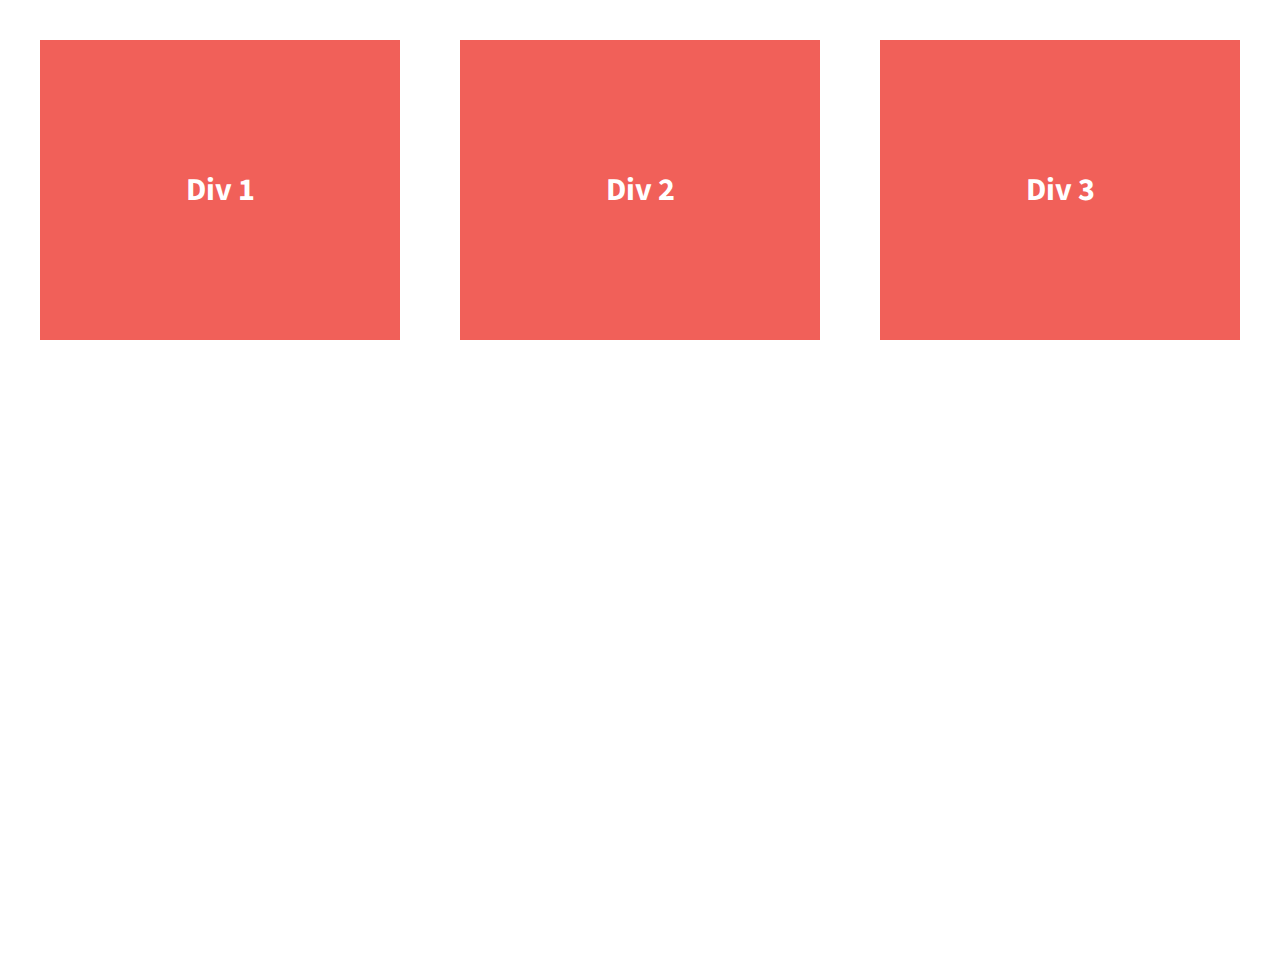
==== divs-flexbox/index.html @ d615d1c5 "centering multiple divs using flexbox" ====
<!doctype html>
<html class="no-js" lang="">
    <head>
        <meta charset="utf-8">
        <meta http-equiv="x-ua-compatible" content="ie=edge">
        <title>Make me into a grid!</title>
        <meta name="description" content="">
        <meta name="viewport" content="width=device-width, initial-scale=1">

        <link rel="apple-touch-icon" href="apple-touch-icon.png">
        <!-- Place favicon.ico in the root directory -->

        <link rel="stylesheet" href="css/normalize.css">
        <link rel="stylesheet" href="css/main.css">
        <script src="js/vendor/modernizr-2.8.3.min.js"></script>
        <link href='http://fonts.googleapis.com/css?family=Lora:700' rel='stylesheet' type='text/css'>
        <link href='http://fonts.googleapis.com/css?family=Source+Sans+Pro:400,700' rel='stylesheet' type='text/css'>
    </head>
    <body>
        <!--[if lt IE 8]>
            <p class="browserupgrade">You are using an <strong>outdated</strong> browser. Please <a href="http://browsehappy.com/">upgrade your browser</a> to improve your experience.</p>
        <![endif]-->
       
        <section class="wrapper">
            <div class="div-1">
                Div 1
            </div>
            <div class="div-2">
                Div 2
            </div>
            <div class="div-3">
                Div 3
            </div>
        </section>    

        <script src="https://ajax.googleapis.com/ajax/libs/jquery/1.11.3/jquery.min.js"></script>
        <script>window.jQuery || document.write('<script src="js/vendor/jquery-1.11.3.min.js"><\/script>')</script>
        <script src="js/plugins.js"></script>
        <script src="js/main.js"></script>

        <!-- Google Analytics: change UA-XXXXX-X to be your site's ID. -->
        <script>
            (function(b,o,i,l,e,r){b.GoogleAnalyticsObject=l;b[l]||(b[l]=
            function(){(b[l].q=b[l].q||[]).push(arguments)});b[l].l=+new Date;
            e=o.createElement(i);r=o.getElementsByTagName(i)[0];
            e.src='https://www.google-analytics.com/analytics.js';
            r.parentNode.insertBefore(e,r)}(window,document,'script','ga'));
            ga('create','UA-XXXXX-X','auto');ga('send','pageview');
        </script>
    </body>
</html>
---- divs-flexbox/css/main.css ----
/*! HTML5 Boilerplate v5.2.0 | MIT License | https://html5boilerplate.com/ */

/*
 * What follows is the result of much research on cross-browser styling.
 * Credit left inline and big thanks to Nicolas Gallagher, Jonathan Neal,
 * Kroc Camen, and the H5BP dev community and team.
 */

/* ==========================================================================
   Base styles: opinionated defaults
   ========================================================================== */

html {
    color: #222;
    font-size: 1em;
    line-height: 1.4;
}

/*
 * Remove text-shadow in selection highlight:
 * https://twitter.com/miketaylr/status/12228805301
 *
 * These selection rule sets have to be separate.
 * Customize the background color to match your design.
 */

::-moz-selection {
    background: #b3d4fc;
    text-shadow: none;
}

::selection {
    background: #b3d4fc;
    text-shadow: none;
}

/*
 * A better looking default horizontal rule
 */

hr {
    display: block;
    height: 1px;
    border: 0;
    border-top: 1px solid #ccc;
    margin: 1em 0;
    padding: 0;
}

/*
 * Remove the gap between audio, canvas, iframes,
 * images, videos and the bottom of their containers:
 * https://github.com/h5bp/html5-boilerplate/issues/440
 */

audio,
canvas,
iframe,
img,
svg,
video {
    vertical-align: middle;
}

/*
 * Remove default fieldset styles.
 */

fieldset {
    border: 0;
    margin: 0;
    padding: 0;
}

/*
 * Allow only vertical resizing of textareas.
 */

textarea {
    resize: vertical;
}

/* ==========================================================================
   Browser Upgrade Prompt
   ========================================================================== */

.browserupgrade {
    margin: 0.2em 0;
    background: #ccc;
    color: #000;
    padding: 0.2em 0;
}

/* ==========================================================================
   Author's custom styles
   ========================================================================== */


html {
  background-color: #fff;
  height: 100%;
}

body {
  font-family: 'Source Sans Pro', sans-serif;
  padding: 2em;
  font-size: 1.25em;
  height: 100%;
}

.wrapper {
  /*add display:flex and set justify-content to space-between*/
  font-weight: 700;
  display: flex;
  justify-content: space-between;
}

.div-1, .div-2, .div-3 {
  /*give the divs a width of 30%, add display:flex, set justify-content and align-items to center*/
  color: #fff;
  line-height: 1.5em;
  font-size: 1.6em;
  background-color: #f16059;
  height: 300px;
  display: flex;
  width: 30%;
  justify-content: center;
  align-items: center;
}




/* ==========================================================================
   Helper classes
   ========================================================================== */

/*
 * Hide visually and from screen readers:
 */

.hidden {
    display: none !important;
}

/*
 * Hide only visually, but have it available for screen readers:
 * http://snook.ca/archives/html_and_css/hiding-content-for-accessibility
 */

.visuallyhidden {
    border: 0;
    clip: rect(0 0 0 0);
    height: 1px;
    margin: -1px;
    overflow: hidden;
    padding: 0;
    position: absolute;
    width: 1px;
}

/*
 * Extends the .visuallyhidden class to allow the element
 * to be focusable when navigated to via the keyboard:
 * https://www.drupal.org/node/897638
 */

.visuallyhidden.focusable:active,
.visuallyhidden.focusable:focus {
    clip: auto;
    height: auto;
    margin: 0;
    overflow: visible;
    position: static;
    width: auto;
}

/*
 * Hide visually and from screen readers, but maintain layout
 */

.invisible {
    visibility: hidden;
}

/*
 * Clearfix: contain floats
 *
 * For modern browsers
 * 1. The space content is one way to avoid an Opera bug when the
 *    `contenteditable` attribute is included anywhere else in the document.
 *    Otherwise it causes space to appear at the top and bottom of elements
 *    that receive the `clearfix` class.
 * 2. The use of `table` rather than `block` is only necessary if using
 *    `:before` to contain the top-margins of child elements.
 */

.clearfix:before,
.clearfix:after {
    content: " "; /* 1 */
    display: table; /* 2 */
}

.clearfix:after {
    clear: both;
}

/* ==========================================================================
   EXAMPLE Media Queries for Responsive Design.
   These examples override the primary ('mobile first') styles.
   Modify as content requires.
   ========================================================================== */

@media print,
       (-webkit-min-device-pixel-ratio: 1.25),
       (min-resolution: 1.25dppx),
       (min-resolution: 120dpi) {
    /* Style adjustments for high resolution devices */
}

/* ==========================================================================
   Print styles.
   Inlined to avoid the additional HTTP request:
   http://www.phpied.com/delay-loading-your-print-css/
   ========================================================================== */

@media print {
    *,
    *:before,
    *:after {
        background: transparent !important;
        color: #000 !important; /* Black prints faster:
                                   http://www.sanbeiji.com/archives/953 */
        box-shadow: none !important;
        text-shadow: none !important;
    }

    a,
    a:visited {
        text-decoration: underline;
    }

    a[href]:after {
        content: " (" attr(href) ")";
    }

    abbr[title]:after {
        content: " (" attr(title) ")";
    }

    /*
     * Don't show links that are fragment identifiers,
     * or use the `javascript:` pseudo protocol
     */

    a[href^="#"]:after,
    a[href^="javascript:"]:after {
        content: "";
    }

    pre,
    blockquote {
        border: 1px solid #999;
        page-break-inside: avoid;
    }

    /*
     * Printing Tables:
     * http://css-discuss.incutio.com/wiki/Printing_Tables
     */

    thead {
        display: table-header-group;
    }

    tr,
    img {
        page-break-inside: avoid;
    }

    img {
        max-width: 100% !important;
    }

    p,
    h2,
    h3 {
        orphans: 3;
        widows: 3;
    }

    h2,
    h3 {
        page-break-after: avoid;
    }
}
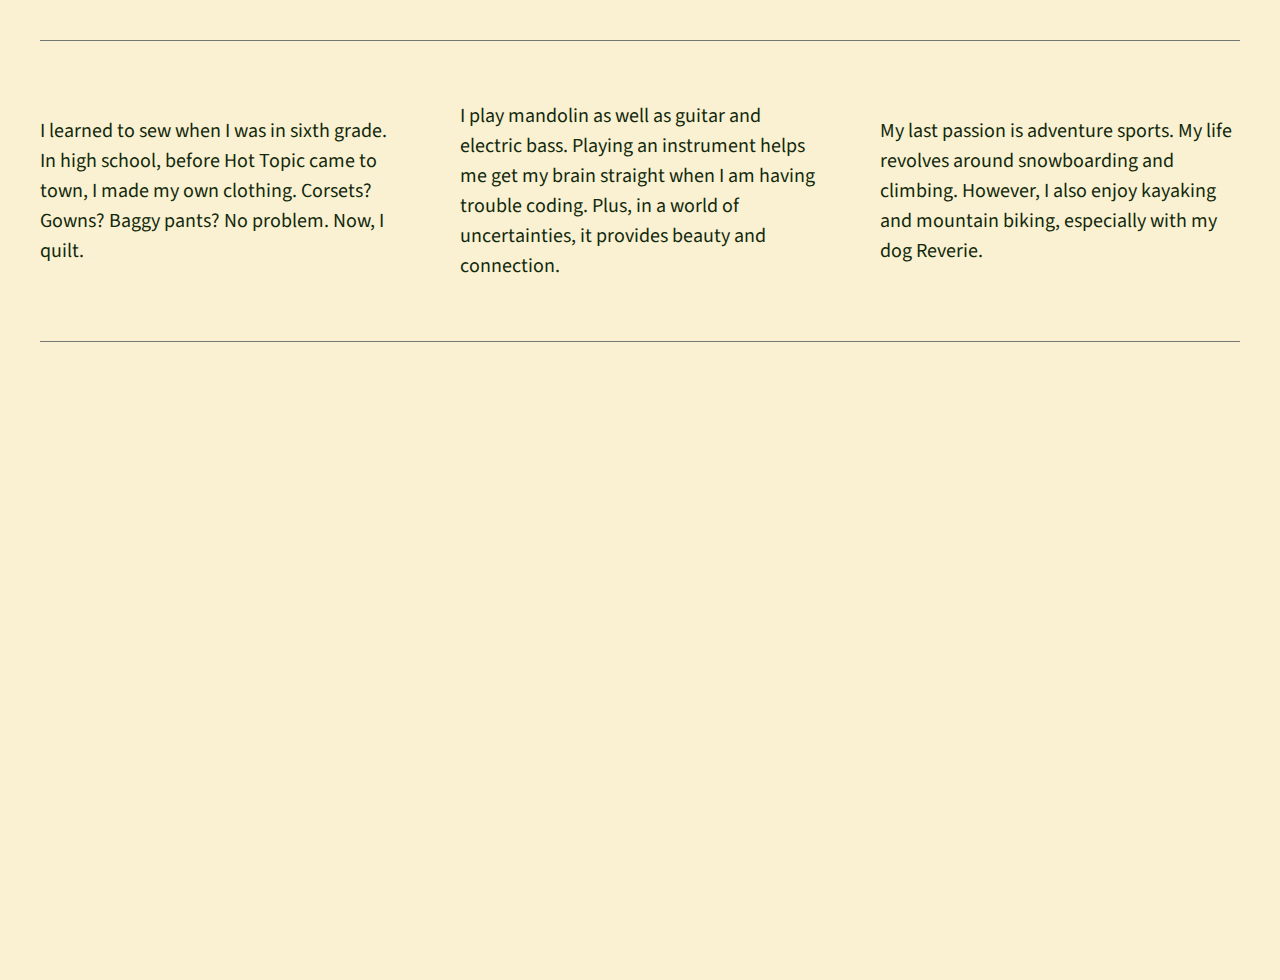
==== commit 9b8671d3: "personalized and styled divs using flexbox" ====
--- a/divs-flexbox/index.html
+++ b/divs-flexbox/index.html
@@ -23,13 +23,13 @@
        
         <section class="wrapper">
             <div class="div-1">
-                Div 1
+                I learned to sew when I was in sixth grade. In high school, before Hot Topic came to town, I made my own clothing. Corsets? Gowns? Baggy pants? No problem. Now, I quilt. 
             </div>
             <div class="div-2">
-                Div 2
+                I play mandolin as well as guitar and electric bass. Playing an instrument helps me get my brain straight when I am having trouble coding. Plus, in a world of uncertainties, it provides beauty and connection. 
             </div>
             <div class="div-3">
-                Div 3
+                My last passion is adventure sports. My life revolves around snowboarding and climbing. However, I also enjoy kayaking and mountain biking, especially with my dog Reverie. 
             </div>
         </section>    
 
--- a/divs-flexbox/css/main.css
+++ b/divs-flexbox/css/main.css
@@ -12,7 +12,7 @@
 
 html {
     color: #222;
-    font-size: 1em;
+    font-size: 16px;
     line-height: 1.4;
 }
 
@@ -106,26 +106,37 @@
   padding: 2em;
   font-size: 1.25em;
   height: 100%;
+  background-color: #f9f1d1;
 }
 
 .wrapper {
   /*add display:flex and set justify-content to space-between*/
-  font-weight: 700;
   display: flex;
   justify-content: space-between;
+  border-top: solid 1px #747773;
+  border-bottom: solid 1px #747773;
 }
 
 .div-1, .div-2, .div-3 {
   /*give the divs a width of 30%, add display:flex, set justify-content and align-items to center*/
-  color: #fff;
+  color: #12280c;
   line-height: 1.5em;
-  font-size: 1.6em;
-  background-color: #f16059;
+  font-size: 1em;
+  background-color: #f9f1d1;
   height: 300px;
   display: flex;
   width: 30%;
   justify-content: center;
   align-items: center;
+  /*padding: 1em;*/
+}
+
+.div-1 {
+	padding-right: 16px;
+}
+
+.div-2 {
+	padding-right: 16px;
 }
 
 
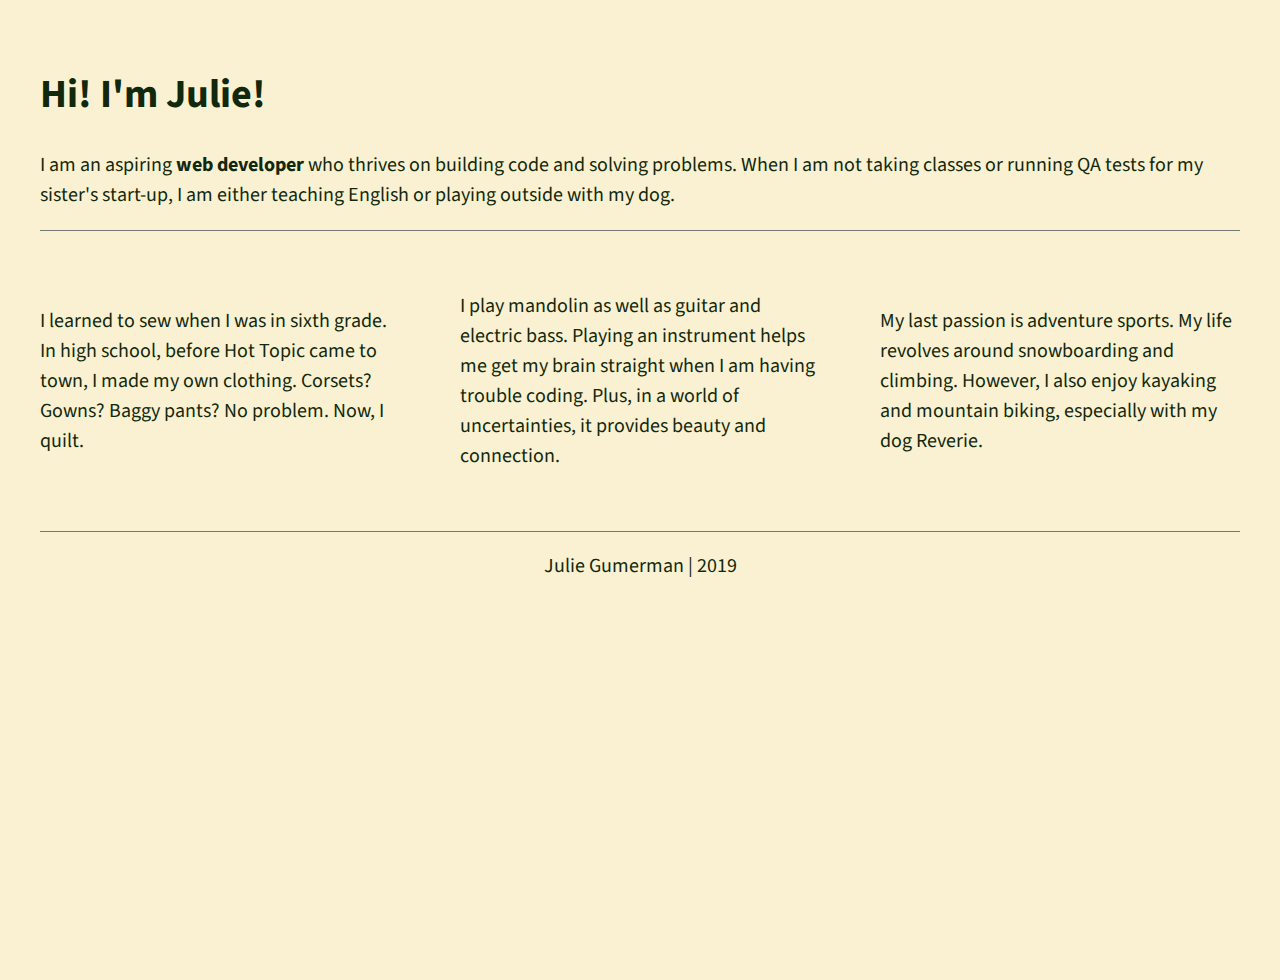
==== commit ea1d977b: "updated website content" ====
--- a/divs-flexbox/index.html
+++ b/divs-flexbox/index.html
@@ -20,6 +20,14 @@
         <!--[if lt IE 8]>
             <p class="browserupgrade">You are using an <strong>outdated</strong> browser. Please <a href="http://browsehappy.com/">upgrade your browser</a> to improve your experience.</p>
         <![endif]-->
+
+        <header>
+            <h1>Hi! I'm Julie!</h1>
+        </header>
+        <section class ="about">
+            <p>I am an aspiring <strong>web developer</strong> who thrives on building code and solving problems. When I am not taking classes or running QA tests for my sister's start-up, I am either teaching English or playing outside with my dog.</p> 
+
+        </section>
        
         <section class="wrapper">
             <div class="div-1">
@@ -32,6 +40,9 @@
                 My last passion is adventure sports. My life revolves around snowboarding and climbing. However, I also enjoy kayaking and mountain biking, especially with my dog Reverie. 
             </div>
         </section>    
+        <footer>
+            <p>Julie Gumerman | 2019</p>
+        </footer>
 
         <script src="https://ajax.googleapis.com/ajax/libs/jquery/1.11.3/jquery.min.js"></script>
         <script>window.jQuery || document.write('<script src="js/vendor/jquery-1.11.3.min.js"><\/script>')</script>
--- a/divs-flexbox/css/main.css
+++ b/divs-flexbox/css/main.css
@@ -97,7 +97,7 @@
 
 
 html {
-  background-color: #fff;
+  background-color: #f9f1d1;
   height: 100%;
 }
 
@@ -107,6 +107,11 @@
   font-size: 1.25em;
   height: 100%;
   background-color: #f9f1d1;
+  color: #12280c;
+}
+
+.about {
+  line-height: 1.5em;
 }
 
 .wrapper {
@@ -139,6 +144,12 @@
 	padding-right: 16px;
 }
 
+footer {
+  display: flex;
+  justify-content: center;
+  align-items: center;
+}
+
 
 
 
